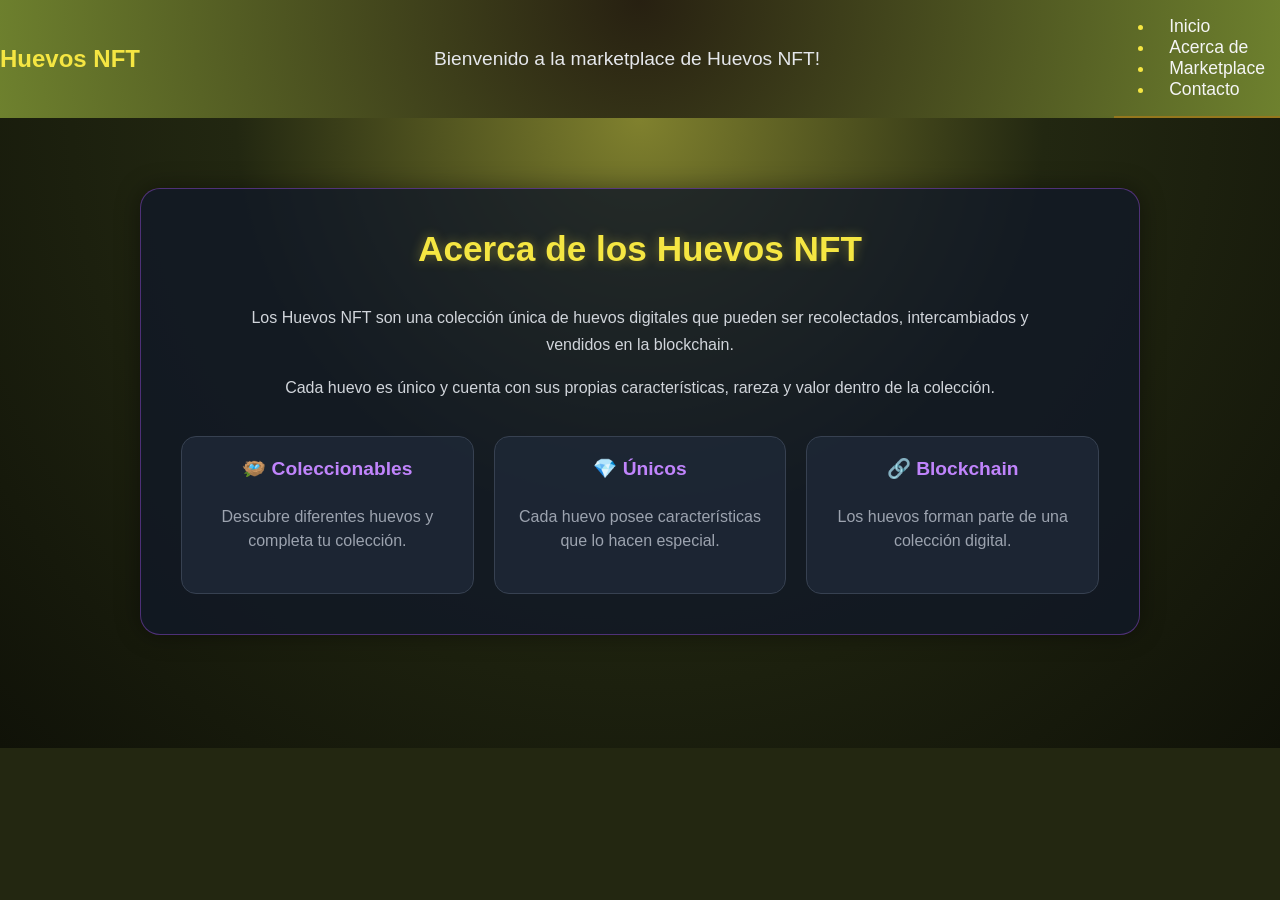
==== about.html @ 1fe6ce90 "Add files via upload" ====
<!DOCTYPE html>
<html lang="en">
<head>
    <meta charset="UTF-8">
    <meta name="viewport" content="width=device-width, initial-scale=1.0">
    <link rel="stylesheet" href="style.css">
    <title>Acerca de los Huevos NFT</title>
</head>
<body>
    <header>
        <h2>Huevos NFT</h2>
        <p>Bienvenido a la marketplace de Huevos NFT!</p>
        <nav>
            <ul>
                <li><a href="index.html">Inicio</a></li>
                <li><a href="about.html">Acerca de</a></li>
                <li><a href="marketplace.html">Marketplace</a></li>
                <li><a href="contact.html">Contacto</a></li>
            </ul>
        </nav>
    </header>
    <main>
    <section class="about">
        <h3>Acerca de los Huevos NFT</h3>

        <p>
            Los Huevos NFT son una colección única de huevos digitales
            que pueden ser recolectados, intercambiados y vendidos en
            la blockchain.
        </p>

        <p>
            Cada huevo es único y cuenta con sus propias características,
            rareza y valor dentro de la colección.
        </p>

        <div class="about-info">
            <div>
                <h4>🪺 Coleccionables</h4>
                <p>Descubre diferentes huevos y completa tu colección.</p>
            </div>

            <div>
                <h4>💎 Únicos</h4>
                <p>Cada huevo posee características que lo hacen especial.</p>
            </div>

            <div>
                <h4>🔗 Blockchain</h4>
                <p>Los huevos forman parte de una colección digital.</p>
            </div>
        </div>
    </section>
</main>
</body>
</html>
---- style.css ----
* {
    box-sizing: border-box;
}

body {
    margin: 0;
    font-family: Arial, sans-serif;
    background-color: #232711;
    color: #f5f5f5;
}

header {
    background: radial-gradient(circle at top, #272011 0%, #6e812e 100%);
    color: #f5e642;
    display: flex;
    align-items: center;
    justify-content: space-between;
}

header h1 {
    font-size: 2.5rem;
    color: #f5e642;
    text-shadow: 0 0 10px rgba(245, 230, 66, 0.5);
}

header p {
    font-size: 1.2rem;
    color: #e5e7eb;
}

nav {
    border-bottom: 2px solid #95771d;
}

nav a {
    color: #f5f5f5;
    text-decoration: none;
    margin: 0 15px;
    font-size: 1.1rem;
    transition: 0.3s ease;
}

nav a:hover {
    color: #e4fc84;
    text-shadow: 0 0 10px #d9f755;
}


main {
    min-height: 70vh;
    padding: 40px 20px;
    display: flex;
    flex-direction: column;
    background:
        radial-gradient(circle at top, #80812e 0%, #222711 45%, #101208 100%);
}

main h2 {
    font-size: 2rem;
    margin-bottom: 10px;
    color: #f5e642;
}

main p {
    font-size: 1rem;
    margin-bottom: 20px;
    color: #d1d5db;
}


.container {
    max-width: 1200px;
    width: 100%;
    margin: 0 auto;
    padding: 20px;
}

/* about section */

.about {
    max-width: 1000px;
    margin: 30px auto;
    padding: 40px;
    background: rgba(17, 24, 39, 0.8);
    border: 1px solid rgba(168, 85, 247, 0.4);
    border-radius: 20px;
    box-shadow: 0 0 25px rgba(0, 0, 0, 0.4);
}

.about h3 {
    margin-top: 0;
    font-size: 2.2rem;
    color: #f5e642;
    text-align: center;
    text-shadow: 0 0 12px rgba(245, 230, 66, 0.4);
}

.about > p {
    max-width: 800px;
    margin: 15px auto;
    text-align: center;
    line-height: 1.7;
    color: #d1d5db;
}

.about-info {
    display: flex;
    gap: 20px;
    margin-top: 35px;
}

.about-info div {
    flex: 1;
    padding: 20px;
    background: rgba(31, 41, 55, 0.8);
    border-radius: 15px;
    text-align: center;
    border: 1px solid #374151;

    transition: 0.3s ease;
}

.about-info div:hover {
    transform: translateY(-5px);
    border-color: #a855f7;
    box-shadow: 0 0 20px rgba(168, 85, 247, 0.35);
}

.about-info h4 {
    margin-top: 0;
    font-size: 1.2rem;
    color: #c084fc;
}

.about-info p {
    color: #9ca3af;
    line-height: 1.5;
}

/* marketplace section */

.marketplace {
    max-width: 1200px;
    margin: 0 auto;
    padding: 30px 20px;
}

.marketplace h3 {
    text-align: center;
    font-size: 2.3rem;
    color: #f5e642;
    margin-bottom: 10px;
    text-shadow: 0 0 12px rgba(245, 230, 66, 0.4);
}

.marketplace-description {
    max-width: 750px;
    margin: 0 auto 40px;
    text-align: center;
    line-height: 1.6;
    color: #d1d5db;
}


.huevos-gallery {
    display: grid;
    grid-template-columns: repeat(3, 1fr);
    gap: 25px;
}


.huevo-item {
    background: rgba(31, 41, 55, 0.9);
    border: 1px solid #374151;
    border-radius: 18px;
    padding: 20px;
    text-align: center;

    transition: 
        transform 0.3s ease,
        box-shadow 0.3s ease,
        border-color 0.3s ease;
}

.huevo-item:hover {
    transform: translateY(-8px);
    border-color: #a855f7;
    box-shadow: 0 0 25px rgba(168, 85, 247, 0.45);
}


.huevo-item img {
    width: 100%;
    max-width: 250px;
    height: 250px;
    object-fit: contain;
    margin-bottom: 10px;

    transition: transform 0.3s ease;
}

.huevo-item:hover img {
    transform: scale(1.08);
}


.huevo-item h4 {
    font-size: 1.3rem;
    margin: 10px 0;
    color: #f5f5f5;
}

.rarity {
    margin: 5px 0;
    color: #c084fc;
    font-weight: bold;
}

.price {
    font-size: 1.2rem;
    font-weight: bold;
    color: #f5e642;
    margin: 10px 0 15px;
}


.huevo-item button {
    border: none;
    border-radius: 8px;
    padding: 10px 25px;

    background: #7c3aed;
    color: white;

    font-size: 1rem;
    font-weight: bold;

    cursor: pointer;

    transition: 
        background 0.3s ease,
        transform 0.2s ease,
        box-shadow 0.3s ease;
}

.huevo-item button:hover {
    background: #a855f7;
    transform: scale(1.05);
    box-shadow: 0 0 15px rgba(168, 85, 247, 0.7);
}

@media (max-width: 800px) {
    .huevos-gallery {
        grid-template-columns: repeat(2, 1fr);
    }
}

@media (max-width: 500px) {
    .huevos-gallery {
        grid-template-columns: 1fr;
    }
}

/* contact section */

.contacto {
    max-width: 900px;
    margin: 60px auto;
    padding: 50px 30px;
    background: linear-gradient(145deg, #1e1e2f, #292943);
    border-radius: 25px;
    box-shadow: 0 10px 30px rgba(0, 0, 0, 0.35);
    text-align: center;
    color: white;
}

.contacto-contenido h3 {
    font-size: 2.5rem;
    margin-bottom: 15px;
    color: #ffd166;
}

.contacto-contenido > p {
    max-width: 650px;
    margin: 0 auto 35px;
    font-size: 1.1rem;
    line-height: 1.7;
    color: #d8d8e8;
}

/* Tarjeta principal */
.contacto-card {
    display: flex;
    align-items: center;
    gap: 20px;
    max-width: 600px;
    margin: 0 auto 35px;
    padding: 25px;
    background: rgba(255, 255, 255, 0.08);
    border: 1px solid rgba(255, 209, 102, 0.3);
    border-radius: 18px;
    text-align: left;
    transition: transform 0.3s ease, box-shadow 0.3s ease;
}

.contacto-card:hover {
    transform: translateY(-5px);
    box-shadow: 0 8px 20px rgba(0, 0, 0, 0.3);
}

.contacto-icono {
    font-size: 3rem;
    min-width: 70px;
    height: 70px;
    display: flex;
    align-items: center;
    justify-content: center;
    background: #ffd166;
    border-radius: 50%;
}

.contacto-card h4 {
    margin: 0 0 5px;
    font-size: 1.3rem;
}

.contacto-card p {
    margin: 0 0 8px;
    color: #c7c7d5;
}

.contacto-card a {
    color: #ffd166;
    font-weight: bold;
    text-decoration: none;
}

.contacto-card a:hover {
    text-decoration: underline;
}

/* Tres tarjetas inferiores */
.contacto-extra {
    display: grid;
    grid-template-columns: repeat(3, 1fr);
    gap: 15px;
}

.contacto-extra div {
    padding: 20px 15px;
    background: rgba(255, 255, 255, 0.05);
    border-radius: 15px;
    transition: transform 0.3s ease, background 0.3s ease;
}

.contacto-extra div:hover {
    transform: translateY(-5px);
    background: rgba(255, 255, 255, 0.1);
}

.contacto-extra span {
    display: block;
    font-size: 2rem;
    margin-bottom: 10px;
}

.contacto-extra strong {
    display: block;
    color: #ffd166;
    margin-bottom: 7px;
}

.contacto-extra p {
    margin: 0;
    font-size: 0.9rem;
    color: #c7c7d5;
}

/* Adaptación para celular */
@media (max-width: 700px) {
    .contacto {
        margin: 30px 15px;
        padding: 35px 20px;
    }

    .contacto-contenido h3 {
        font-size: 2rem;
    }

    .contacto-extra {
        grid-template-columns: 1fr;
    }

    .contacto-card {
        flex-direction: column;
        text-align: center;
    }
}

/* =========================
   HERO
========================= */

.hero {
    max-width: 1100px;
    margin: 50px auto;
    padding: 60px;
    display: flex;
    align-items: center;
    gap: 50px;
    background: linear-gradient(135deg, #292943, #1b1b2d);
    border-radius: 30px;
    overflow: hidden;
}

.hero-text {
    flex: 1;
}

.hero-tag,
.section-title span,
.about-text > span {
    color: #ffd166;
    font-size: 0.85rem;
    font-weight: bold;
    letter-spacing: 2px;
}

.hero h1 {
    font-size: 3.5rem;
    margin: 15px 0;
    color: white;
}

.hero h1 span {
    color: #ffd166;
}

.hero p {
    color: #d0d0dc;
    line-height: 1.7;
    font-size: 1.1rem;
    margin-bottom: 30px;
}

.hero-image {
    flex: 1;
    text-align: center;
}

.hero-image img {
    width: 100%;
    max-width: 400px;
    transition: transform 0.4s ease;
}

.hero-image img:hover {
    transform: scale(1.05) rotate(2deg);
}


/* =========================
   BOTONES
========================= */

.hero-button,
.secondary-button {
    display: inline-block;
    padding: 13px 25px;
    border-radius: 10px;
    text-decoration: none;
    font-weight: bold;
    transition: 0.3s ease;
}

.hero-button {
    background: #ffd166;
    color: #1b1b2d;
}

.hero-button:hover {
    background: #ffe29a;
    transform: translateY(-3px);
}

.secondary-button {
    margin-top: 30px;
    border: 1px solid #ffd166;
    color: #ffd166;
}

.secondary-button:hover {
    background: #ffd166;
    color: #1b1b2d;
}


/* =========================
   SECCIONES
========================= */

.featured,
.how-to {
    max-width: 1100px;
    margin: 90px auto;
    text-align: center;
}

.section-title {
    margin-bottom: 40px;
}

.section-title h2,
.about-text h2 {
    color: white;
    font-size: 2.3rem;
    margin: 10px 0;
}

.section-title p {
    color: #aaaabc;
}


/* =========================
   GALERÍA
========================= */

.huevos-gallery {
    display: grid;
    grid-template-columns: repeat(3, 1fr);
    gap: 25px;
}

.huevo-item {
    background: #242438;
    border-radius: 18px;
    overflow: hidden;
    box-shadow: 0 8px 20px rgba(0, 0, 0, 0.25);
    transition: transform 0.3s ease, box-shadow 0.3s ease;
}

.huevo-item:hover {
    transform: translateY(-8px);
    box-shadow: 0 15px 30px rgba(0, 0, 0, 0.35);
}

.huevo-item img {
    width: 100%;
    display: block;
}

.huevo-info {
    display: flex;
    justify-content: space-between;
    align-items: center;
    padding: 15px 18px;
}

.huevo-info h3 {
    color: white;
    margin: 0;
}

.huevo-info p {
    color: #ffd166;
    font-weight: bold;
}


/* =========================
   SOBRE EL PROYECTO
========================= */

.about-home {
    max-width: 1100px;
    margin: 100px auto;
    padding: 50px;
    display: flex;
    align-items: center;
    gap: 60px;
    background: #242438;
    border-radius: 25px;
}

.about-image {
    flex: 1;
}

.about-image img {
    width: 100%;
}

.about-text {
    flex: 1;
}

.about-text p {
    color: #c5c5d2;
    line-height: 1.7;
}


/* =========================
   PASOS
========================= */

.steps {
    display: grid;
    grid-template-columns: repeat(3, 1fr);
    gap: 25px;
}

.step {
    padding: 30px 20px;
    background: #242438;
    border-radius: 18px;
}

.step-number {
    width: 50px;
    height: 50px;
    margin: 0 auto 15px;
    display: flex;
    align-items: center;
    justify-content: center;
    border-radius: 50%;
    background: #ffd166;
    color: #1b1b2d;
    font-size: 1.3rem;
    font-weight: bold;
}

.step h3 {
    color: white;
}

.step p {
    color: #aaaabc;
    line-height: 1.6;
}


/* =========================
   CONTACTO
========================= */

.home-contact {
    max-width: 900px;
    margin: 100px auto 60px;
    padding: 60px 30px;
    text-align: center;
    background: linear-gradient(135deg, #292943, #1b1b2d);
    border-radius: 25px;
}

.home-contact h2 {
    color: white;
    font-size: 2rem;
}

.home-contact p {
    color: #c5c5d2;
    margin-bottom: 25px;
}


/* =========================
   RESPONSIVE
========================= */

@media (max-width: 800px) {

    .hero,
    .about-home {
        flex-direction: column;
        padding: 35px 25px;
        text-align: center;
    }

    .hero h1 {
        font-size: 2.5rem;
    }

    .huevos-gallery {
        grid-template-columns: repeat(2, 1fr);
        padding: 0 15px;
    }

    .steps {
        grid-template-columns: 1fr;
        padding: 0 20px;
    }
}

@media (max-width: 500px) {

    .huevos-gallery {
        grid-template-columns: 1fr;
    }

    .hero h1 {
        font-size: 2rem;
    }
}
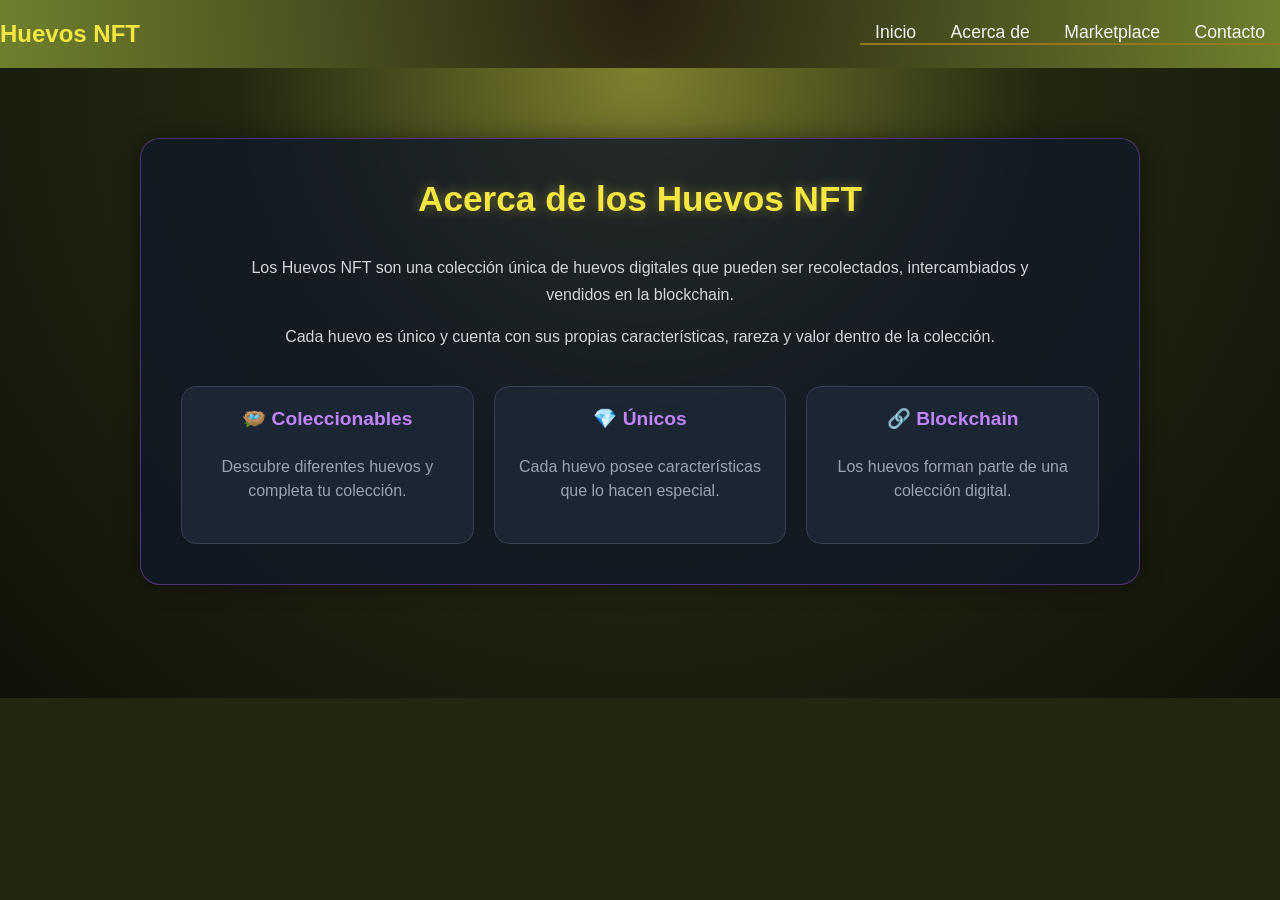
==== commit b2b257d0: "Refactor about.html structure and navigation" ====
--- a/about.html
+++ b/about.html
@@ -9,14 +9,12 @@
 <body>
     <header>
         <h2>Huevos NFT</h2>
-        <p>Bienvenido a la marketplace de Huevos NFT!</p>
+        <div class="header-decoration"></div>
         <nav>
-            <ul>
-                <li><a href="index.html">Inicio</a></li>
-                <li><a href="about.html">Acerca de</a></li>
-                <li><a href="marketplace.html">Marketplace</a></li>
-                <li><a href="contact.html">Contacto</a></li>
-            </ul>
+            <a href="index.html">Inicio</a>
+            <a href="about.html">Acerca de</a>
+            <a href="marketplace.html">Marketplace</a>
+            <a href="contact.html">Contacto</a>
         </nav>
     </header>
     <main>
@@ -53,4 +51,4 @@
     </section>
 </main>
 </body>
-</html>+</html>
